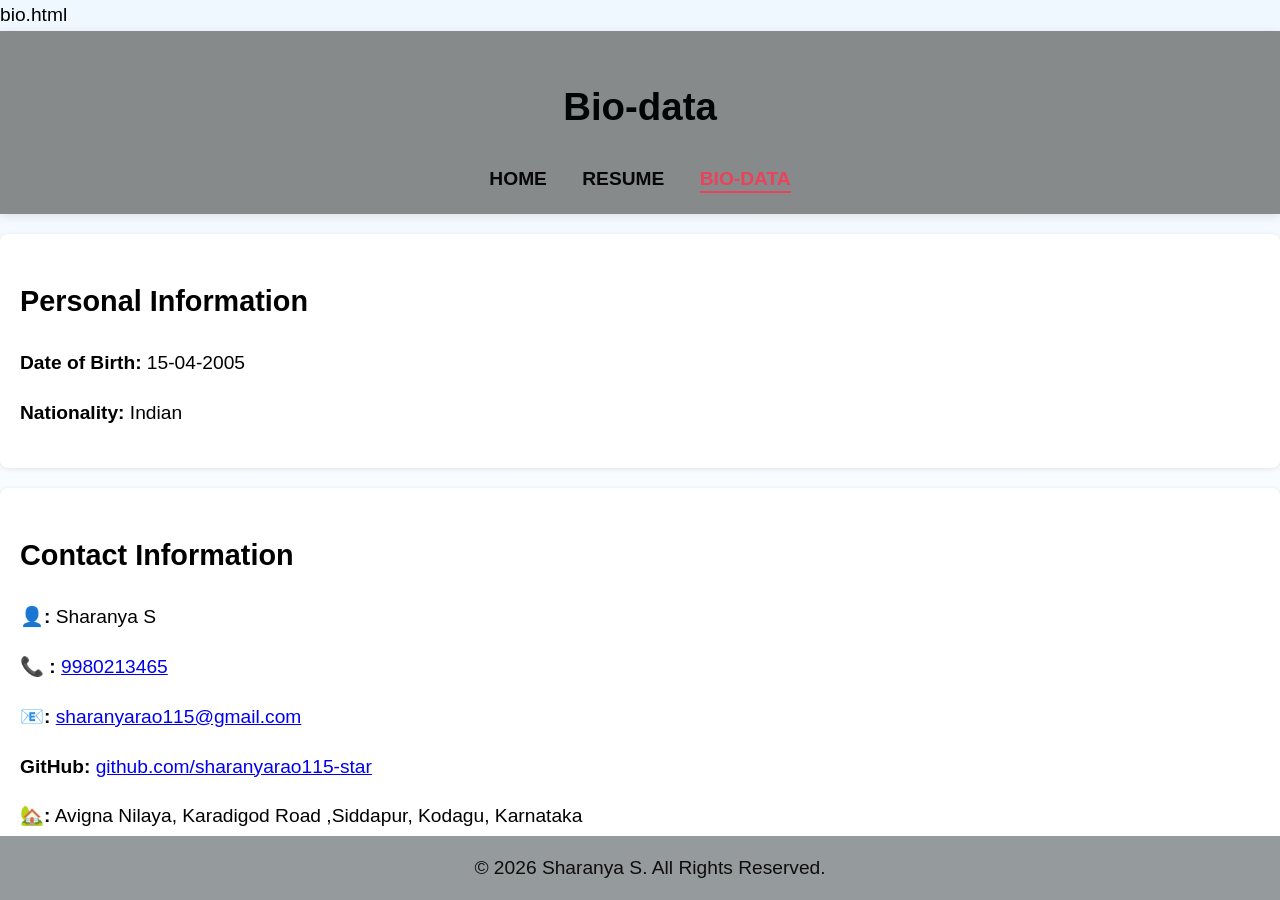
==== bio.html @ 434cc0d4 "Update bio.html with contact details and footer Added GitHub link and updated footer year." ====
bio.html
<!DOCTYPE html>
<html lang="en">
<head>
<meta charset="UTF-8">
<meta name="viewport" content="width=device-width, initial-scale=1.0">
<title>Bio-data</title>
<link rel="stylesheet" href="style2.css">
</head>
<body>
<header>
  <h1>Bio-data</h1>
  <nav>
  <a href="index.html">HOME</a>
  <a href="resume.html">RESUME</a>
  <a href="bio.html" class="active">BIO-DATA</a>
</nav>

</header>
<main>
  <section id="personal-information">
    <h2>Personal Information</h2>
    <p><strong>Date of Birth:</strong> 15-04-2005</p>
    <p><strong>Nationality:</strong> Indian</p>
    
  </section>

  <section id="contact-info">
    <h2>Contact Information</h2>
    <p><strong>👤:</strong> Sharanya S</p>
    <p><strong>📞 :</strong> <a href="tel:9980213465">9980213465</a></p>
    <p><strong>📧:</strong> <a href="mailto:sharanyarao115@gmail.com">sharanyarao115@gmail.com</a></p>
    <p><strong>GitHub:</strong>
<a href="https://github.com/sharanyarao115-star" target="_blank">
github.com/sharanyarao115-star
</a>
</p>
    <p><strong>🏡:</strong> Avigna Nilaya, Karadigod Road ,Siddapur, Kodagu, Karnataka</p>
   
    

  </section>
</main>
<footer>
  <p>© 2026 Sharanya S. All Rights Reserved.</p>
</footer>
</body>
</html>
---- style2.css ----
body {
    font-family: 'Segoe UI', Arial, sans-serif; 
    font-size: larger;
    margin: 0;
    padding: 0;
    min-height: 100vh;
    background: linear-gradient(to bottom, #f0f8ff, #ffffff); 
    line-height: 1.6; 
}
header {
    background-color: #878a8b;
    color: #010506;
    padding: 20px; 
    text-align: center;
    box-shadow: 0 2px 10px rgba(0, 0, 0, 0.1); 
}
header nav a.active {
    color: #ec415a; /* Highlight color */
    border-bottom: 2px solid #ec415a; /* Optional underline */
    padding-bottom: 2px;
}


header nav a {
    color: #070707;
    margin: 0 15px;
    text-decoration: none;
    font-weight: bold;
    transition: color 0.3s ease; 
}

header nav a:hover {
    color: #ec415a; 
    text-decoration: none; 
}
.profile-image {
    width: 150px;
    height: 150px; 
    border-radius: 50%;
    display: block;
    margin: 0 auto 20px auto;
    border: 4px solid #8e9296;
    transition: transform 0.3s ease, box-shadow 0.3s ease; 
}

.profile-image:hover {
    transform: scale(1.05); 
    box-shadow: 0 4px 15px rgba(0, 0, 0, 0.2); 
}

main section {
    background-color: #ffffff; 
    border-radius: 8px; 
    padding: 20px;
    margin: 20px 0;
    box-shadow: 0 1px 5px rgba(0, 0, 0, 0.1); 
}
ul {
    list-style-type: none; 
    padding-left: 0;
}

ul li {
    margin: 10px 0;
    padding-left: 25px;
    position: relative;
}

ul li::before {
    content: '\f058'; 
    font-family: 'Font Awesome 6 Free';
    position: absolute;
    left: 0;
    color: #a2a5a6; 
}
tbody tr:hover {
    background-color: #929696;
    transition: background-color 0.2s ease; 
}
footer {
    text-align: center;
    padding: 10px;
    background-color: #959b9c;
    color: #0e0c0c;
    width: 100%;
    position: fixed; 
    bottom: 0;
    line-height: 0.3;
}
@media (max-width: 768px) {
    main {
        padding: 20px;
    }
    .profile-image {
        width: 120px;
        height: 120px;
    }
}
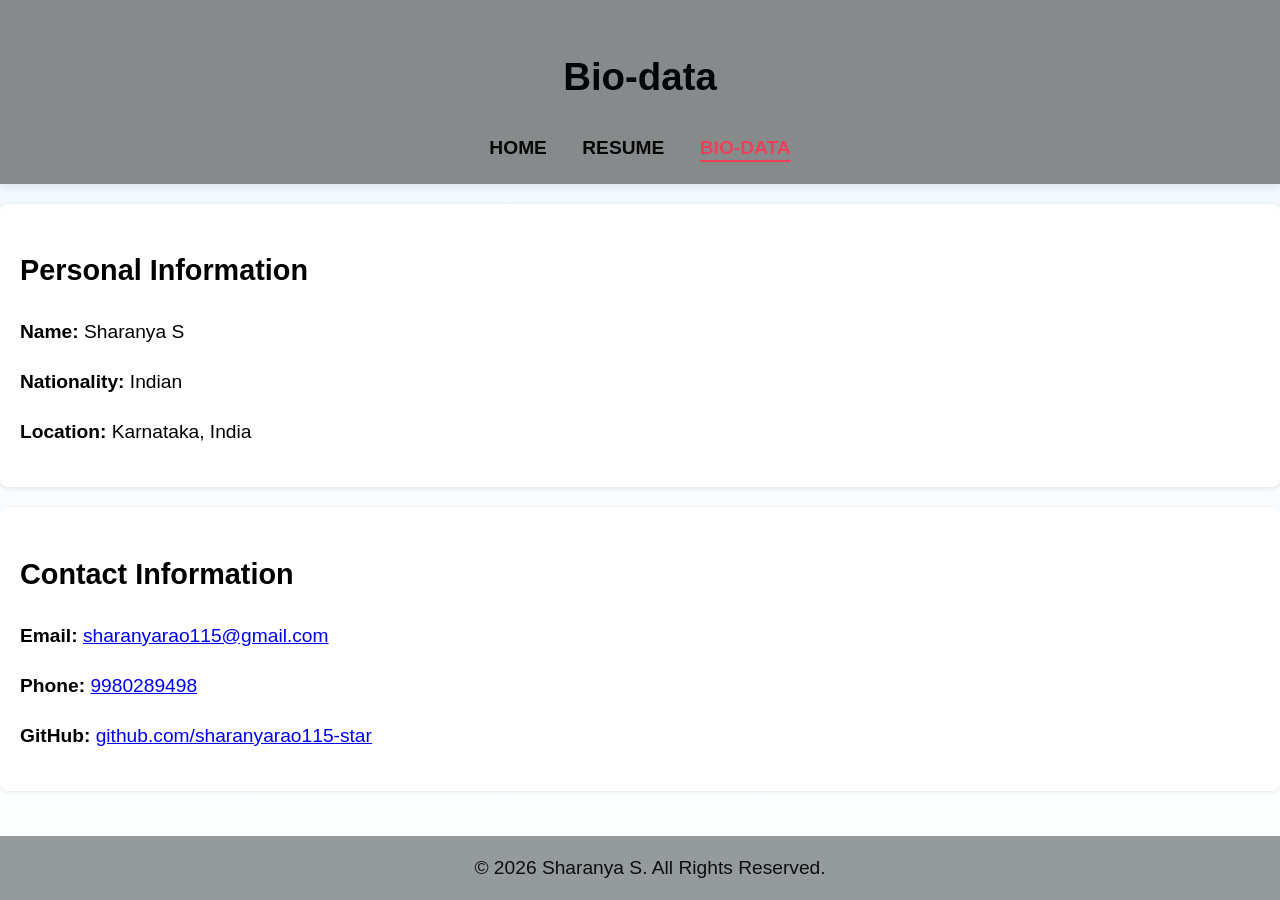
==== commit b14ba0b6: "Revise bio.html with updated personal info Updated personal information and contact details." ====
--- a/bio.html
+++ b/bio.html
@@ -1,4 +1,3 @@
-bio.html
 <!DOCTYPE html>
 <html lang="en">
 <head>
@@ -18,28 +17,38 @@
 
 </header>
 <main>
-  <section id="personal-information">
-    <h2>Personal Information</h2>
-    <p><strong>Date of Birth:</strong> 15-04-2005</p>
-    <p><strong>Nationality:</strong> Indian</p>
+    <section id="personal-information">
+<h2>Personal Information</h2>
+
+<p><strong>Name:</strong> Sharanya S</p>
+<p><strong>Nationality:</strong> Indian</p>
+<p><strong>Location:</strong> Karnataka, India</p>
     
   </section>
 
   <section id="contact-info">
-    <h2>Contact Information</h2>
-    <p><strong>👤:</strong> Sharanya S</p>
-    <p><strong>📞 :</strong> <a href="tel:9980213465">9980213465</a></p>
-    <p><strong>📧:</strong> <a href="mailto:sharanyarao115@gmail.com">sharanyarao115@gmail.com</a></p>
-    <p><strong>GitHub:</strong>
+
+<h2>Contact Information</h2>
+
+<p><strong>Email:</strong>
+<a href="mailto:sharanyarao115@gmail.com">
+sharanyarao115@gmail.com
+</a>
+</p>
+
+<p><strong>Phone:</strong>
+<a href="tel:9980289498">
+9980289498
+</a>
+</p>
+
+<p><strong>GitHub:</strong>
 <a href="https://github.com/sharanyarao115-star" target="_blank">
 github.com/sharanyarao115-star
 </a>
 </p>
-    <p><strong>🏡:</strong> Avigna Nilaya, Karadigod Road ,Siddapur, Kodagu, Karnataka</p>
-   
-    
 
-  </section>
+</section>
 </main>
 <footer>
   <p>© 2026 Sharanya S. All Rights Reserved.</p>
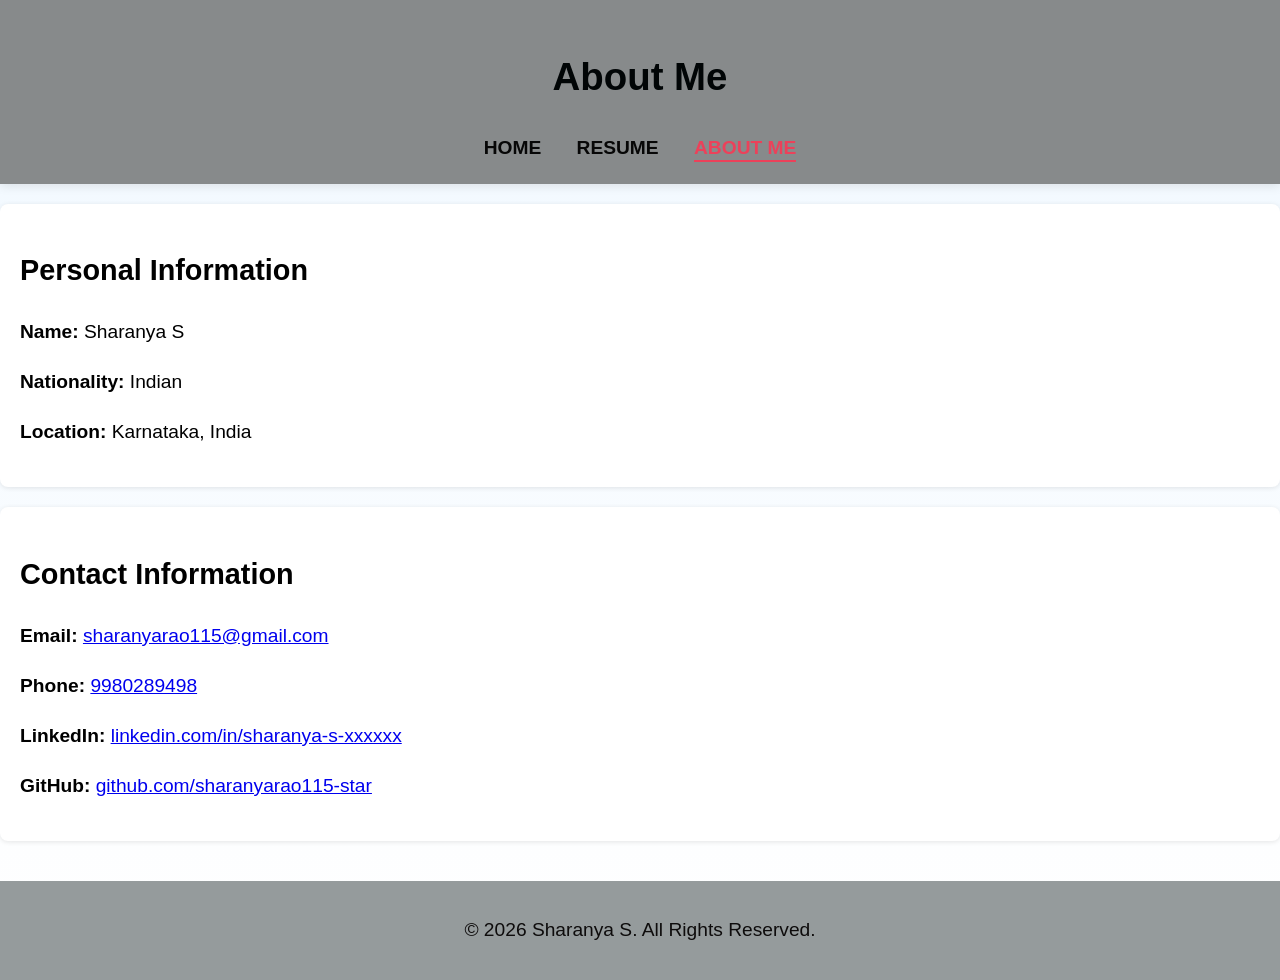
==== commit 4f77ddf3: "Update bio.html" ====
--- a/bio.html
+++ b/bio.html
@@ -3,16 +3,16 @@
 <head>
 <meta charset="UTF-8">
 <meta name="viewport" content="width=device-width, initial-scale=1.0">
-<title>Bio-data</title>
+<title>ABOUT ME</title>
 <link rel="stylesheet" href="style2.css">
 </head>
 <body>
 <header>
-  <h1>Bio-data</h1>
+  <h1>About Me</h1>
   <nav>
   <a href="index.html">HOME</a>
   <a href="resume.html">RESUME</a>
-  <a href="bio.html" class="active">BIO-DATA</a>
+  <a href="bio.html" class="active">ABOUT ME</a>
 </nav>
 
 </header>
@@ -41,6 +41,11 @@
 9980289498
 </a>
 </p>
+    <p><strong>LinkedIn:</strong>
+<a href="www.linkedin.com/in/sharanya-s-a921b92b0 " target="_blank">
+linkedin.com/in/sharanya-s-xxxxxx
+</a>
+</p>
 
 <p><strong>GitHub:</strong>
 <a href="https://github.com/sharanyarao115-star" target="_blank">
@@ -53,6 +58,8 @@
 <footer>
   <p>© 2026 Sharanya S. All Rights Reserved.</p>
 </footer>
+
+  
 </body>
 </html>
 
--- a/style2.css
+++ b/style2.css
@@ -77,15 +77,12 @@
     background-color: #929696;
     transition: background-color 0.2s ease; 
 }
-footer {
-    text-align: center;
-    padding: 10px;
-    background-color: #959b9c;
-    color: #0e0c0c;
-    width: 100%;
-    position: fixed; 
-    bottom: 0;
-    line-height: 0.3;
+    footer{
+    text-align:center;
+    padding:15px;
+    background:#959b9c;
+    color:#0e0c0c;
+    margin-top:40px;
 }
 @media (max-width: 768px) {
     main {
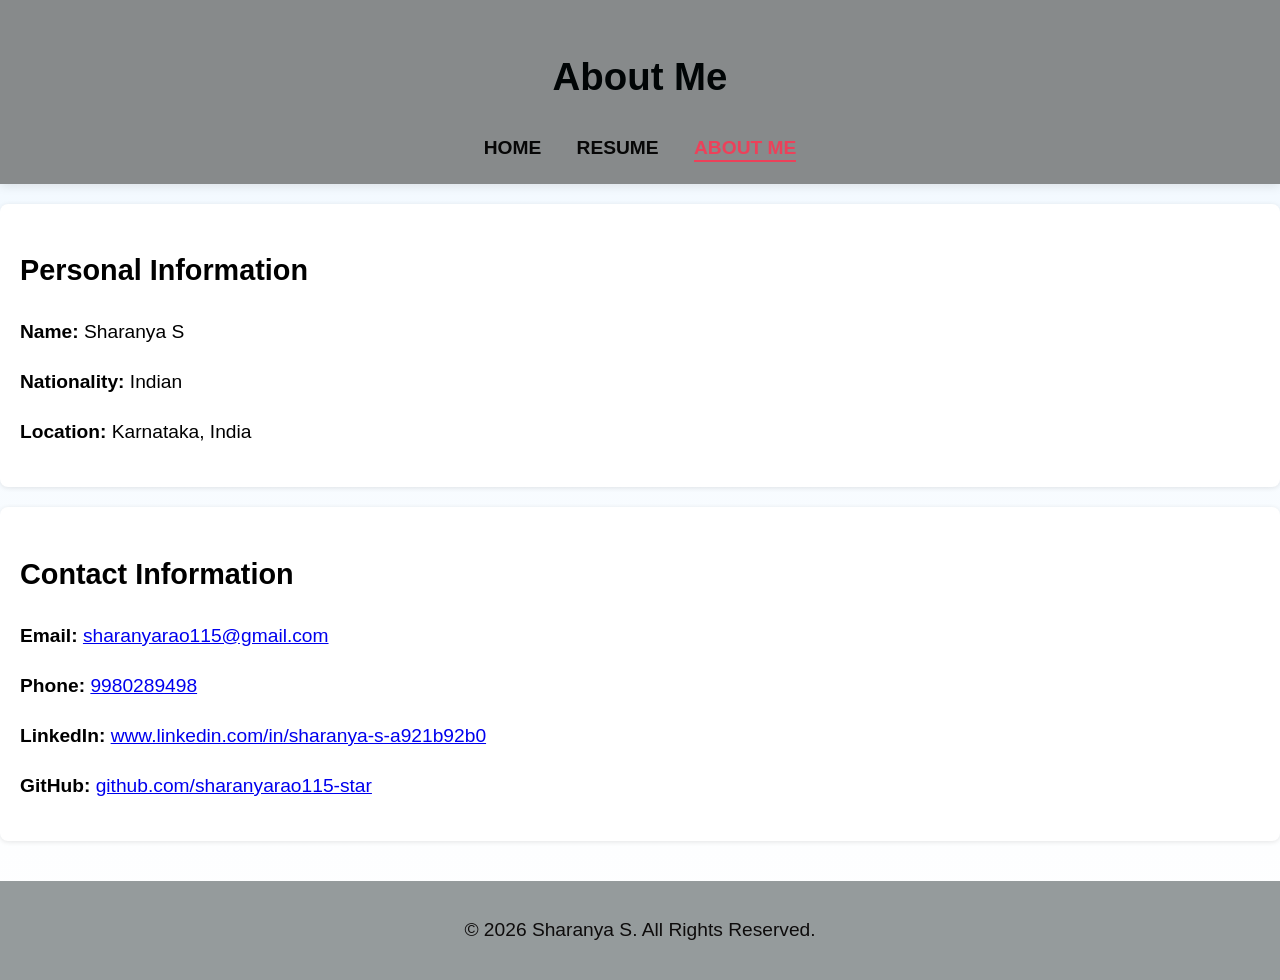
==== commit ff721b3d: "Update bio.html" ====
--- a/bio.html
+++ b/bio.html
@@ -43,7 +43,7 @@
 </p>
     <p><strong>LinkedIn:</strong>
 <a href="www.linkedin.com/in/sharanya-s-a921b92b0 " target="_blank">
-linkedin.com/in/sharanya-s-xxxxxx
+www.linkedin.com/in/sharanya-s-a921b92b0
 </a>
 </p>
 
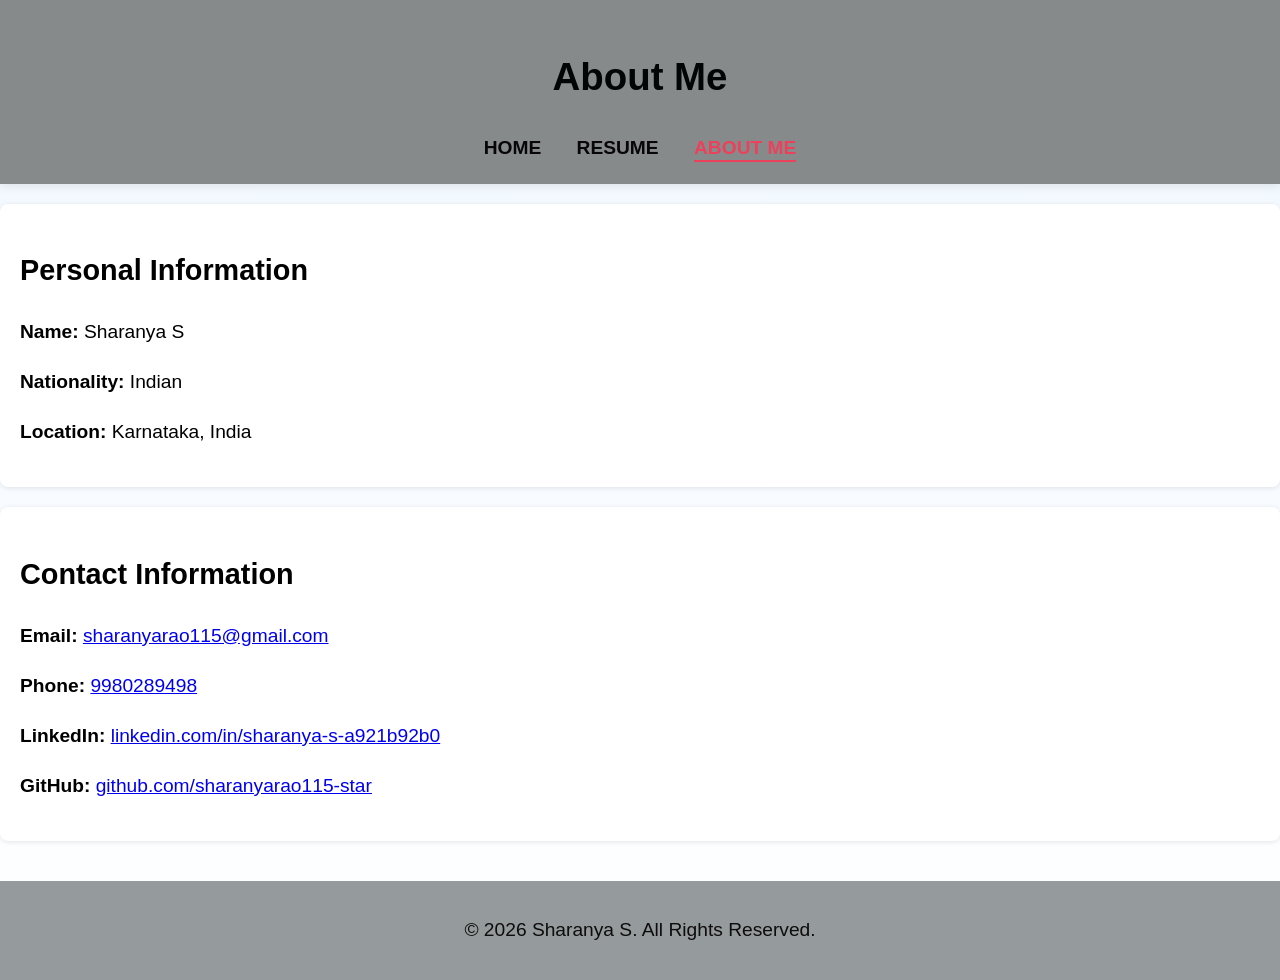
==== commit 8eb07df2: "Update bio.html" ====
--- a/bio.html
+++ b/bio.html
@@ -43,7 +43,7 @@
 </p>
     <p><strong>LinkedIn:</strong>
 <a href="www.linkedin.com/in/sharanya-s-a921b92b0 " target="_blank">
-www.linkedin.com/in/sharanya-s-a921b92b0
+linkedin.com/in/sharanya-s-a921b92b0
 </a>
 </p>
 
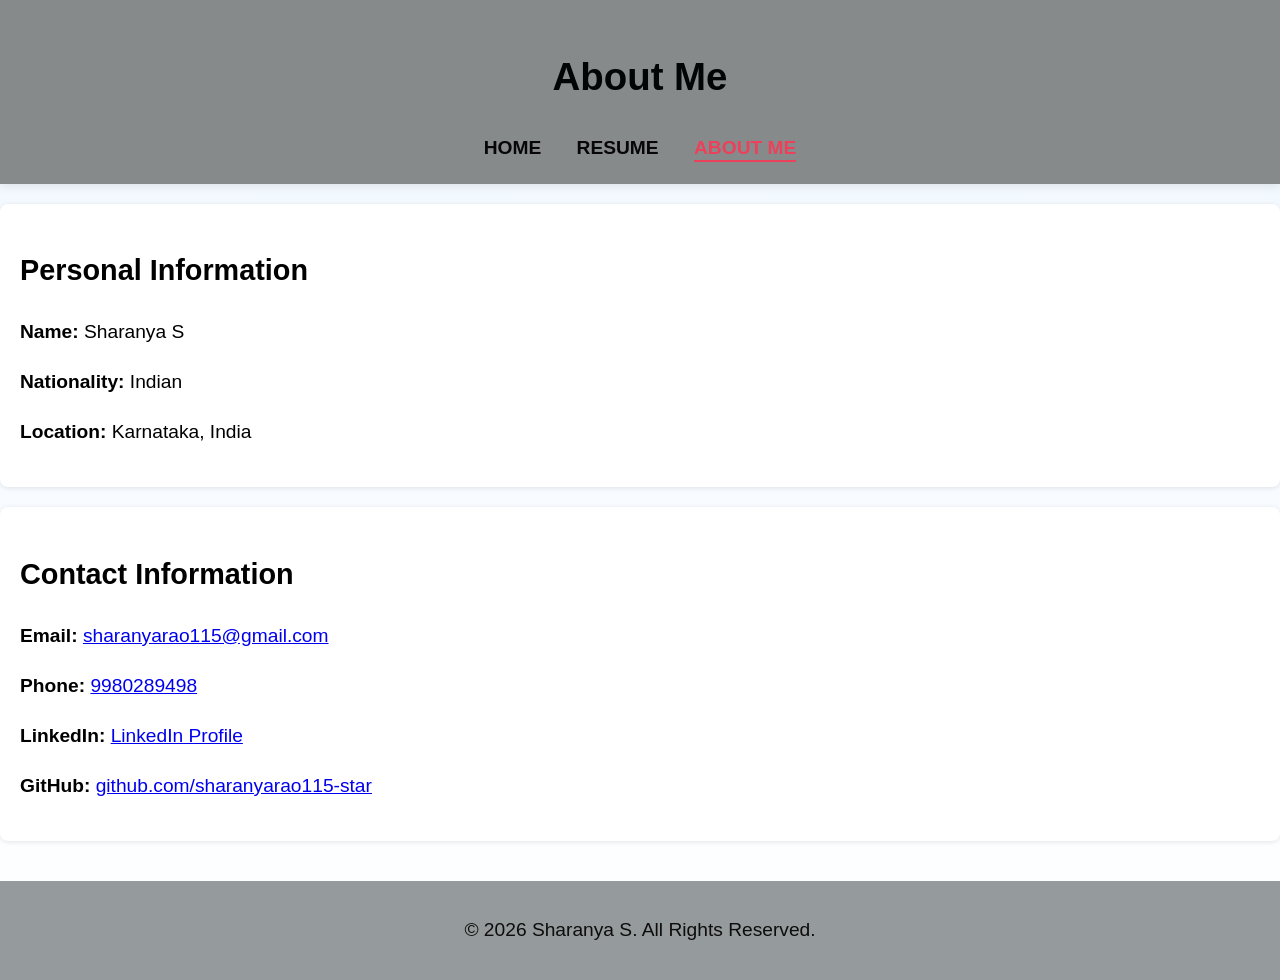
==== commit 9376012b: "Update bio.html" ====
--- a/bio.html
+++ b/bio.html
@@ -42,8 +42,8 @@
 </a>
 </p>
     <p><strong>LinkedIn:</strong>
-<a href="www.linkedin.com/in/sharanya-s-a921b92b0 " target="_blank">
-linkedin.com/in/sharanya-s-a921b92b0
+<a href="https://www.linkedin.com/in/sharanya-s-a921b92b0" target="_blank">
+LinkedIn Profile
 </a>
 </p>
 
